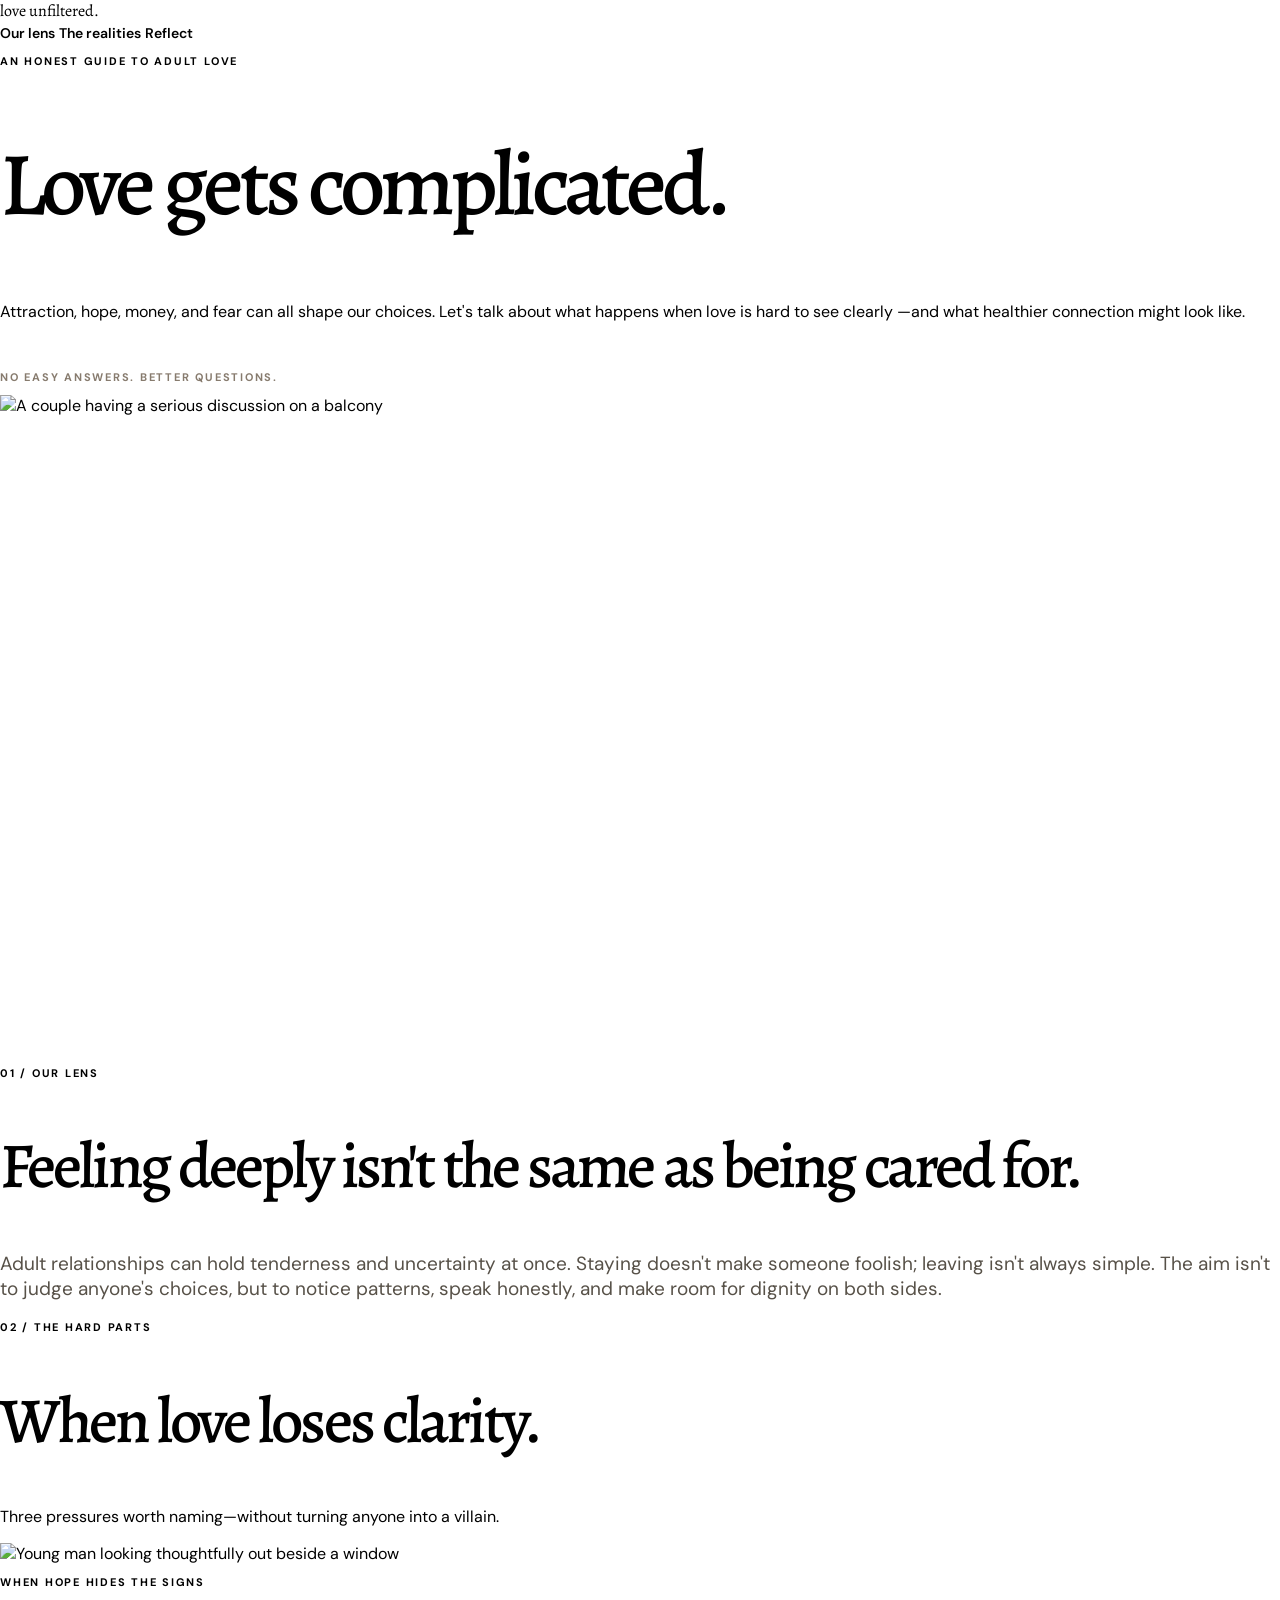
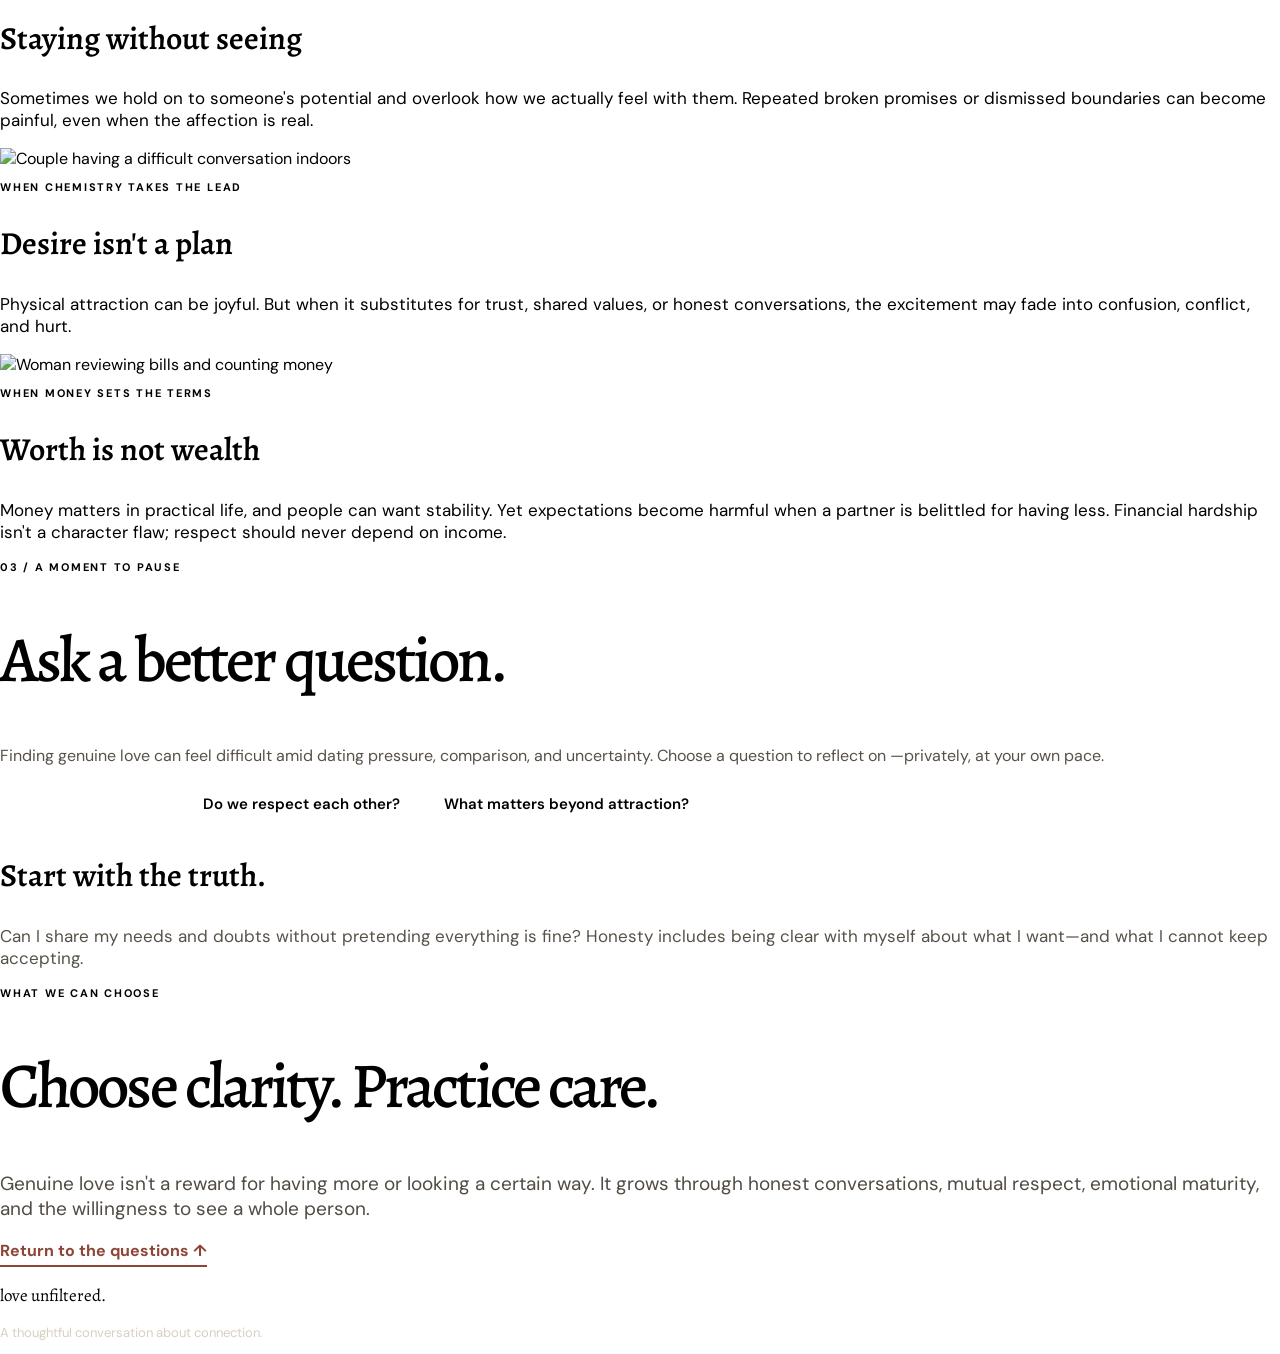
==== index.html @ 944db8c5 "Rename index .html to index.html" ====
<!DOCTYPE html>
<html lang="en">
<head>
  <meta charset="UTF-8">
  <meta name="viewport" content="width=device-width, initial-scale=1.0">
  <meta name="description" content="Love Unfiltered — an honest guide to relationships, attraction, respect and genuine connection.">

  <title>Love Unfiltered</title>

  <!-- Google Fonts -->
  <link href="https://fonts.googleapis.com/css2?family=Alegreya:wght@400;500;600;700&family=DM+Sans:wght@400;500;600;700&display=swap" rel="stylesheet">

  <!-- Tailwind CSS -->
  <script src="https://cdn.tailwindcss.com/3.4.17"></script>

  <!-- Your CSS file -->
  <link rel="stylesheet" href="style.css">
</head>

<body>
<div class="site-shell">

  <!-- HEADER -->
  <header class="canva-header w-full border-b border-[#ded7ca]">
    <div class="max-w-[1440px] mx-auto px-6 md:px-12 py-5 flex flex-wrap items-center justify-between gap-5">

      <a href="#top" class="serif font-bold no-underline leading-none">
        love unfiltered.
      </a>

      <nav aria-label="Main navigation" class="flex flex-wrap items-center gap-5 md:gap-9">
        <a href="#about" class="nav-link">Our lens</a>
        <a href="#stories" class="nav-link">The realities</a>
        <a href="#reflection" class="nav-link">Reflect</a>
      </nav>
    </div>
  </header>

  <main id="top">

    <!-- HERO SECTION -->
    <section class="hero-section">
      <div class="max-w-[1440px] mx-auto grid md:grid-cols-[1fr_1.04fr]">

        <div class="px-7 md:px-12 lg:px-20 py-16 md:py-20 lg:py-28 flex flex-col justify-center">

          <p class="eyebrow mb-7">
            AN HONEST GUIDE TO ADULT LOVE
          </p>

          <h1 class="hero-title max-w-[720px] mb-8">
            Love gets complicated.
          </h1>

          <p class="max-w-[470px] leading-relaxed mb-10 hero-description">
            Attraction, hope, money, and fear can all shape our choices.
            Let's talk about what happens when love is hard to see clearly
            —and what healthier connection might look like.
          </p>

          <div>
            <a href="#stories" class="action-link inline-flex items-center px-7 py-4 rounded-full no-underline font-semibold">
              Explore the realities ↗
            </a>
          </div>

          <p class="mt-12 md:mt-20 eyebrow hero-note">
            NO EASY ANSWERS. BETTER QUESTIONS.
          </p>

        </div>

        <div class="hero-photo overflow-hidden">
          <img
            loading="lazy"
            src="https://images.pexels.com/photos/9499747/pexels-photo-9499747.jpeg"
            alt="A couple having a serious discussion on a balcony">
        </div>

      </div>
    </section>

    <!-- ABOUT SECTION -->
    <section id="about" class="about-section border-y">
      <div class="max-w-[1440px] mx-auto px-7 md:px-12 lg:px-20 py-20 md:py-28 grid md:grid-cols-[.65fr_1.35fr] gap-8 md:gap-20">

        <p class="eyebrow pt-3">01 / OUR LENS</p>

        <div>
          <h2 class="section-title max-w-[830px] mb-8">
            Feeling deeply isn't the same as being cared for.
          </h2>

          <p class="about-copy max-w-[720px] leading-relaxed">
            Adult relationships can hold tenderness and uncertainty at once.
            Staying doesn't make someone foolish; leaving isn't always simple.
            The aim isn't to judge anyone's choices, but to notice patterns,
            speak honestly, and make room for dignity on both sides.
          </p>
        </div>

      </div>
    </section>

    <!-- STORIES SECTION -->
    <section id="stories" class="stories-section">
      <div class="max-w-[1440px] mx-auto px-7 md:px-12 lg:px-20 py-20 md:py-28">

        <div class="flex flex-col md:flex-row md:items-end justify-between gap-5 mb-12">

          <div>
            <p class="eyebrow mb-5">02 / THE HARD PARTS</p>
            <h2 class="section-title">When love loses clarity.</h2>
          </div>

          <p class="max-w-[340px] leading-relaxed stories-intro">
            Three pressures worth naming—without turning anyone into a villain.
          </p>

        </div>

        <div class="grid md:grid-cols-3 gap-10 md:gap-6 lg:gap-9">

          <!-- STORY 1 -->
          <article class="story-card">
            <div class="overflow-hidden mb-6">
              <img
                class="story-image"
                loading="lazy"
                src="https://images.pexels.com/photos/4709903/pexels-photo-4709903.jpeg"
                alt="Young man looking thoughtfully out beside a window">
            </div>

            <p class="eyebrow mb-3">WHEN HOPE HIDES THE SIGNS</p>

            <h3 class="story-title mb-3">Staying without seeing</h3>

            <p class="story-copy leading-relaxed">
              Sometimes we hold on to someone's potential and overlook how
              we actually feel with them. Repeated broken promises or
              dismissed boundaries can become painful, even when the
              affection is real.
            </p>
          </article>

          <!-- STORY 2 -->
          <article class="story-card">
            <div class="overflow-hidden mb-6">
              <img
                class="story-image"
                loading="lazy"
                src="https://images.pexels.com/photos/8560303/pexels-photo-8560303.jpeg"
                alt="Couple having a difficult conversation indoors">
            </div>

            <p class="eyebrow mb-3">WHEN CHEMISTRY TAKES THE LEAD</p>

            <h3 class="story-title mb-3">Desire isn't a plan</h3>

            <p class="story-copy leading-relaxed">
              Physical attraction can be joyful. But when it substitutes
              for trust, shared values, or honest conversations, the
              excitement may fade into confusion, conflict, and hurt.
            </p>
          </article>

          <!-- STORY 3 -->
          <article class="story-card">
            <div class="overflow-hidden mb-6">
              <img
                class="story-image"
                loading="lazy"
                src="https://images.pexels.com/photos/5900161/pexels-photo-5900161.jpeg"
                alt="Woman reviewing bills and counting money">
            </div>

            <p class="eyebrow mb-3">WHEN MONEY SETS THE TERMS</p>

            <h3 class="story-title mb-3">Worth is not wealth</h3>

            <p class="story-copy leading-relaxed">
              Money matters in practical life, and people can want stability.
              Yet expectations become harmful when a partner is belittled
              for having less. Financial hardship isn't a character flaw;
              respect should never depend on income.
            </p>
          </article>

        </div>
      </div>
    </section>

    <!-- REFLECTION SECTION -->
    <section id="reflection" class="reflection-section border-y">
      <div class="max-w-[1100px] mx-auto px-7 md:px-12 py-20 md:py-28">

        <p class="eyebrow mb-5">03 / A MOMENT TO PAUSE</p>

        <h2 class="section-title mb-5">Ask a better question.</h2>

        <p class="max-w-[720px] leading-relaxed mb-9 reflection-intro">
          Finding genuine love can feel difficult amid dating pressure,
          comparison, and uncertainty. Choose a question to reflect on
          —privately, at your own pace.
        </p>

        <div class="flex flex-wrap gap-3 mb-7" role="group" aria-label="Reflection questions">

          <button type="button" data-panel="reflection-one" aria-pressed="true" class="reflection-button">
            Am I being honest?
          </button>

          <button type="button" data-panel="reflection-two" aria-pressed="false" class="reflection-button">
            Do we respect each other?
          </button>

          <button type="button" data-panel="reflection-three" aria-pressed="false" class="reflection-button">
            What matters beyond attraction?
          </button>

        </div>

        <div class="reflection-card rounded-2xl p-7 md:p-10 min-h-[190px]" id="reflection-card" aria-live="polite">

          <div id="reflection-one">
            <h3 class="story-title mb-3">Start with the truth.</h3>
            <p class="reflection-copy leading-relaxed">
              Can I share my needs and doubts without pretending everything
              is fine? Honesty includes being clear with myself about what
              I want—and what I cannot keep accepting.
            </p>
          </div>

          <div id="reflection-two" hidden>
            <h3 class="story-title mb-3">Notice how respect feels.</h3>
            <p class="reflection-copy leading-relaxed">
              Can we disagree without humiliation? Do we make space for
              each other's circumstances, boundaries, and growth?
              Mutual respect should hold up even when life gets difficult.
            </p>
          </div>

          <div id="reflection-three" hidden>
            <h3 class="story-title mb-3">Look for what lasts.</h3>
            <p class="reflection-copy leading-relaxed">
              Desire and financial goals can matter, but emotional maturity,
              kindness, accountability, and shared effort help a connection
              endure beyond looks or money.
            </p>
          </div>

        </div>
      </div>
    </section>

    <!-- CLOSING SECTION -->
    <section class="closing-section">
      <div class="max-w-[1440px] mx-auto px-7 md:px-12 lg:px-20 py-20 md:py-28 text-center">

        <p class="eyebrow mb-5">WHAT WE CAN CHOOSE</p>

        <h2 class="section-title max-w-[850px] mx-auto mb-6">
          Choose clarity. Practice care.
        </h2>

        <p class="closing-copy max-w-[680px] mx-auto leading-relaxed mb-9">
          Genuine love isn't a reward for having more or looking a certain
          way. It grows through honest conversations, mutual respect,
          emotional maturity, and the willingness to see a whole person.
        </p>

        <a href="#reflection" class="closing-link">
          Return to the questions ↑
        </a>

      </div>
    </section>

  </main>

  <!-- FOOTER -->
  <footer class="site-footer">
    <div class="max-w-[1440px] mx-auto px-7 md:px-12 lg:px-20 py-7 flex flex-col sm:flex-row justify-between gap-2">

      <p class="serif font-bold footer-name">love unfiltered.</p>

      <p class="footer-note self-center">
        A thoughtful conversation about connection.
      </p>

    </div>
  </footer>

</div>

<!-- Your JavaScript file -->
<script src="script.js"></script>

</body>
</html>
---- style.css ----
body 
/* =========================
   LOVE UNFILTERED
   MAIN STYLESHEET
========================= */

:root {
  --ink: #302d29;
  --muted: #69645d;
  --paper: #f6f2e9;
  --rust: #a44c37;
  --line: #ded7ca;
  --secondary: #eae4d7;
  --closing: #dcd0bc;
}

* {
  box-sizing: border-box;
}

html {
  scroll-behavior: smooth;
}

body {
  margin: 0;
  color: var(--ink);
  background: var(--paper);
  font-family: 'DM Sans', sans-serif;
}

.site-shell {
  width: 100%;
  overflow: hidden;
}

.serif,
.hero-title,
.section-title,
.story-title {
  font-family: 'Alegreya', serif;
}

/* HEADER */

.canva-header {
  background: var(--paper);
}

.canva-header a {
  color: var(--ink);
  text-decoration: none;
}

.nav-link {
  font-size: 14px;
  font-weight: 600;
  transition: color 0.2s ease;
}

.nav-link:hover {
  color: var(--rust);
}

/* GENERAL TEXT */

.eyebrow {
  color: var(--rust);
  text-transform: uppercase;
  letter-spacing: .16em;
  font-size: 11px;
  font-weight: 700;
}

.hero-description,
.about-copy,
.stories-intro,
.story-copy,
.reflection-intro,
.reflection-copy {
  color: var(--muted);
}

.hero-title {
  font-size: clamp(3.5rem, 7vw, 7.4rem);
  line-height: .94;
  letter-spacing: -.055em;
  font-weight: 500;
}

.section-title {
  font-size: clamp(2.7rem, 5vw, 5.2rem);
  line-height: 1.02;
  letter-spacing: -.045em;
  font-weight: 500;
}

.story-title {
  font-size: clamp(1.85rem, 2.5vw, 2.5rem);
  line-height: 1.08;
  font-weight: 600;
}

/* HERO SECTION */

.hero-section {
  background: var(--paper);
}

.hero-photo {
  min-height: 530px;
  height: min(660px, 65vw);
}

.hero-photo img {
  width: 100%;
  height: 100%;
  object-fit: cover;
}

.hero-note {
  color: #877b6e;
}

/* BUTTON */

.action-link {
  background: var(--rust);
  color: white;
  transition: transform .2s ease,
              background .2s ease;
}

.action-link:hover {
  transform: translateY(-2px);
  background: #823a2c;
}

/* ABOUT SECTION */

.about-section {
  background: var(--secondary);
  border-color: var(--line);
}

.about-copy {
  color: #575148;
  font-size: 19px;
}

/* STORIES SECTION */

.stories-section {
  background: var(--paper);
}

.story-card {
  background: var(--paper);
}

.story-image {
  aspect-ratio: 4 / 4.5;
  object-fit: cover;
  width: 100%;
  transition: transform .6s ease;
}

.story-card:hover .story-image {
  transform: scale(1.045);
}

.story-copy {
  font-size: 17px;
}

/* REFLECTION SECTION */

.reflection-section {
  background: var(--secondary);
  border-color: var(--line);
}

.reflection-intro {
  color: #575148;
}

.reflection-button {
  background: transparent;
  color: var(--ink);
  border: 1px solid var(--rust);
  border-radius: 999px;
  padding: 12px 20px;
  font-family: inherit;
  font-size: 15px;
  font-weight: 600;
  cursor: pointer;
  transition: background .2s ease,
              color .2s ease,
              transform .2s ease;
}

.reflection-button:hover {
  transform: translateY(-2px);
}

.reflection-button[aria-pressed="true"] {
  background: var(--rust);
  color: white;
}

.reflection-card {
  background: var(--paper);
}

.reflection-copy {
  color: #575148;
  font-size: 17px;
}

/* CLOSING SECTION */

.closing-section {
  background: var(--closing);
}

.closing-copy {
  font-size: 19px;
  color: #514b43;
}

.closing-link {
  display: inline-block;
  border-bottom: 2px solid;
  padding-bottom: 4px;
  text-decoration: none;
  color: #8d4636;
  font-weight: 700;
}

.closing-link:hover {
  color: var(--rust);
}

/* FOOTER */

.site-footer {
  background: var(--ink);
}

.footer-name {
  font-size: 17px;
  color: var(--paper);
}

.footer-note {
  color: #d8cfc0;
  font-size: 13px;
}

/* ACCESSIBILITY */

:focus-visible {
  outline: 3px solid var(--rust);
  outline-offset: 4px;
}

/* MOBILE RESPONSIVENESS */

@media (max-width: 767px) {

  .hero-photo {
    height: 430px;
    min-height: 0;
  }

  .hero-title {
    font-size: clamp(3.5rem, 13vw, 5.8rem);
  }

  .section-title {
    font-size: clamp(2.7rem, 11vw, 4rem);
  }

  .reflection-button {
    font-size: 14px;
  }

}

/* REDUCED MOTION */

@media (prefers-reduced-motion: reduce) {

  html {
    scroll-behavior: auto;
  }

  *,
  *::before,
  *::after {
    transition-duration: .01ms !important;
    animation-duration: .01ms !important;
  }

}
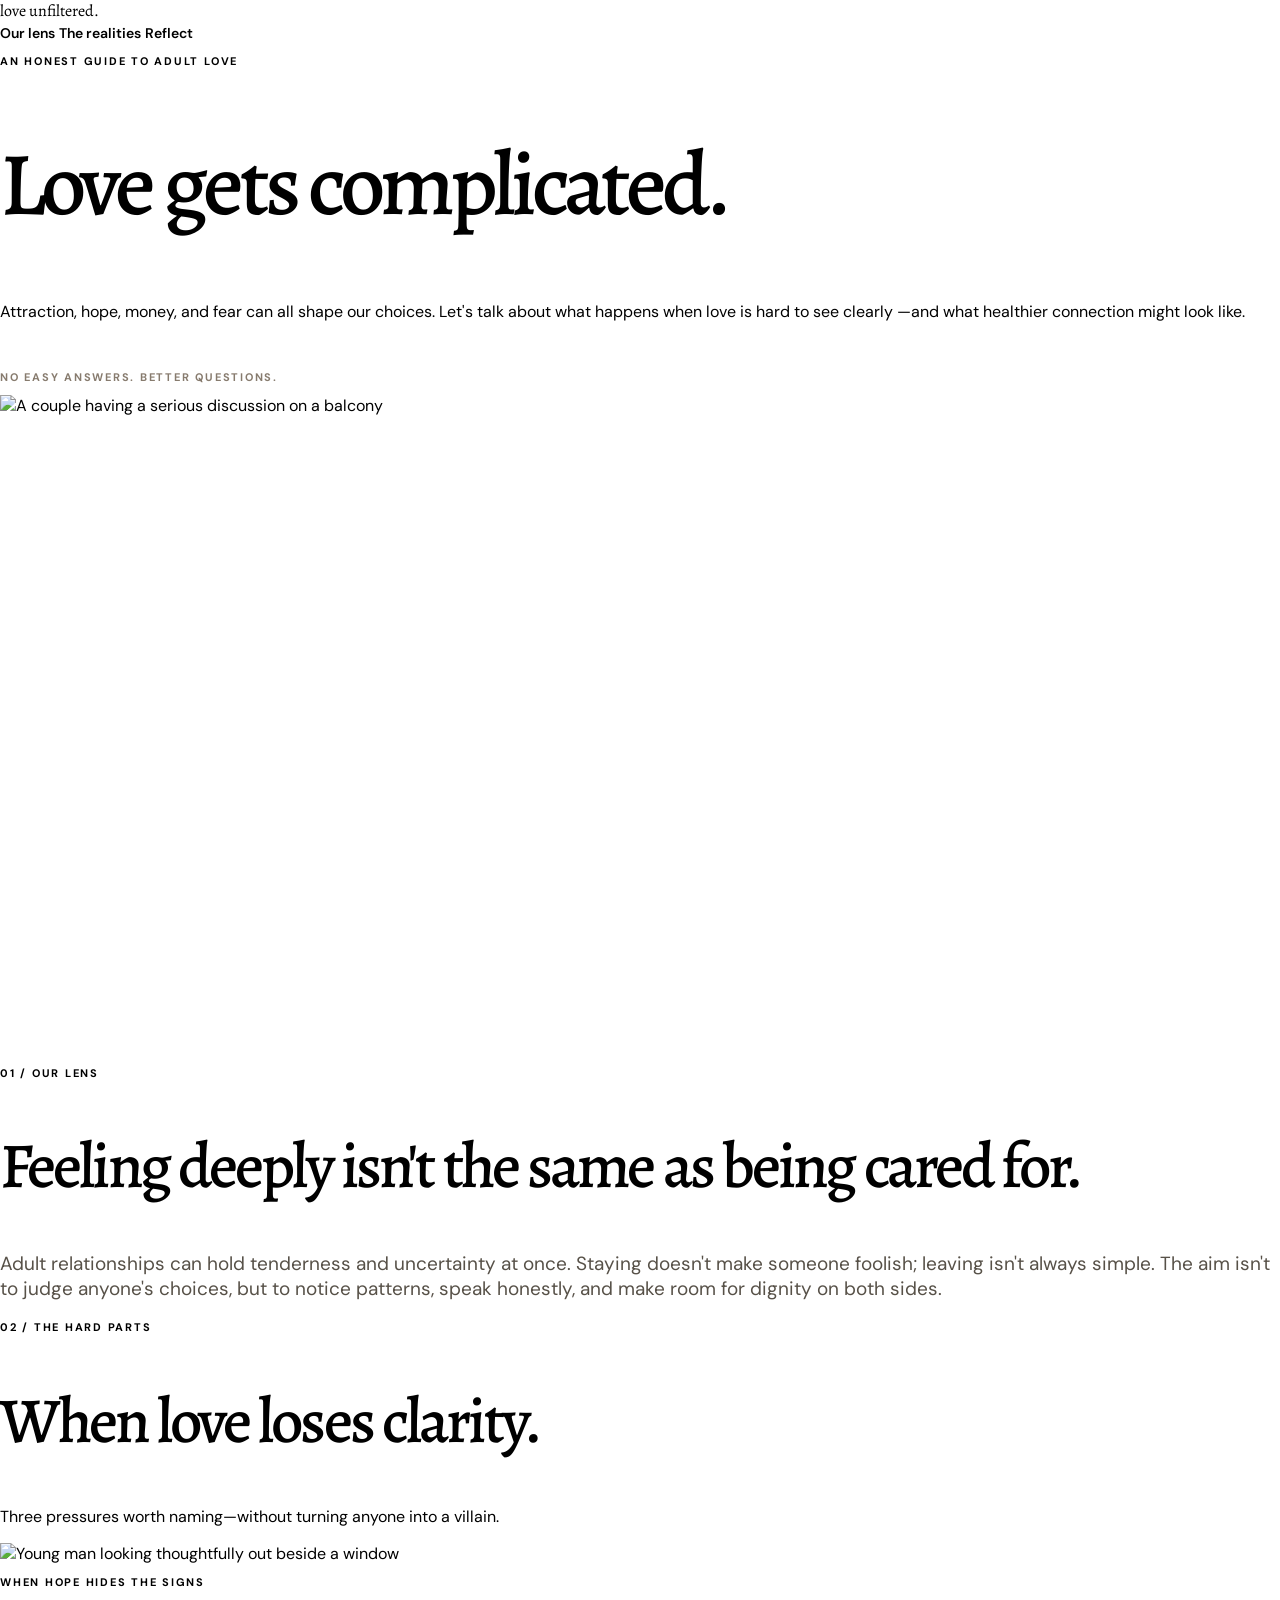
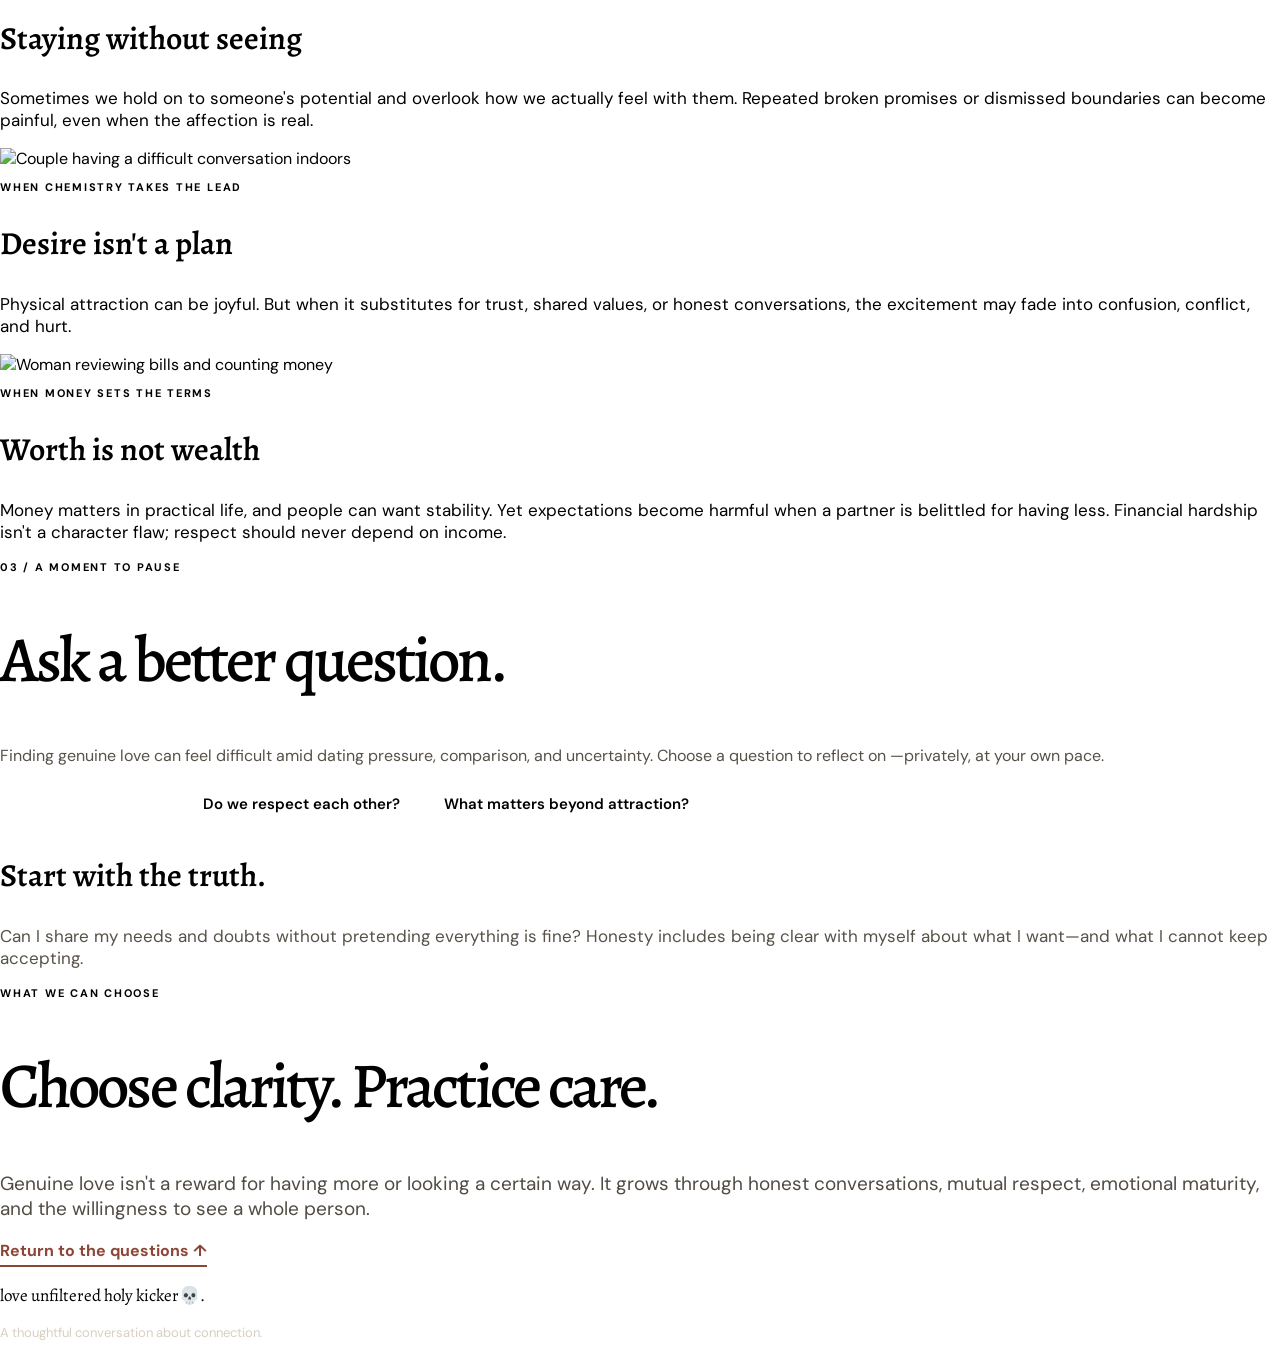
==== commit a858fed9: "Update footer text to include 'holy kicker💀'" ====
--- a/index.html
+++ b/index.html
@@ -6,7 +6,7 @@
   <meta name="viewport" content="width=device-width, initial-scale=1.0">
   <meta name="description" content="Love Unfiltered — an honest guide to relationships, attraction, respect and genuine connection.">
 
-  <title>Love Unfiltered</title>
+  <title>Love Unfiltered by caleb</title>
 
   <!-- Google Fonts -->
   <link href="https://fonts.googleapis.com/css2?family=Alegreya:wght@400;500;600;700&family=DM+Sans:wght@400;500;600;700&display=swap" rel="stylesheet">
@@ -283,7 +283,7 @@
   <footer class="site-footer">
     <div class="max-w-[1440px] mx-auto px-7 md:px-12 lg:px-20 py-7 flex flex-col sm:flex-row justify-between gap-2">
 
-      <p class="serif font-bold footer-name">love unfiltered.</p>
+      <p class="serif font-bold footer-name">love unfiltered holy kicker💀.</p>
 
       <p class="footer-note self-center">
         A thoughtful conversation about connection.
